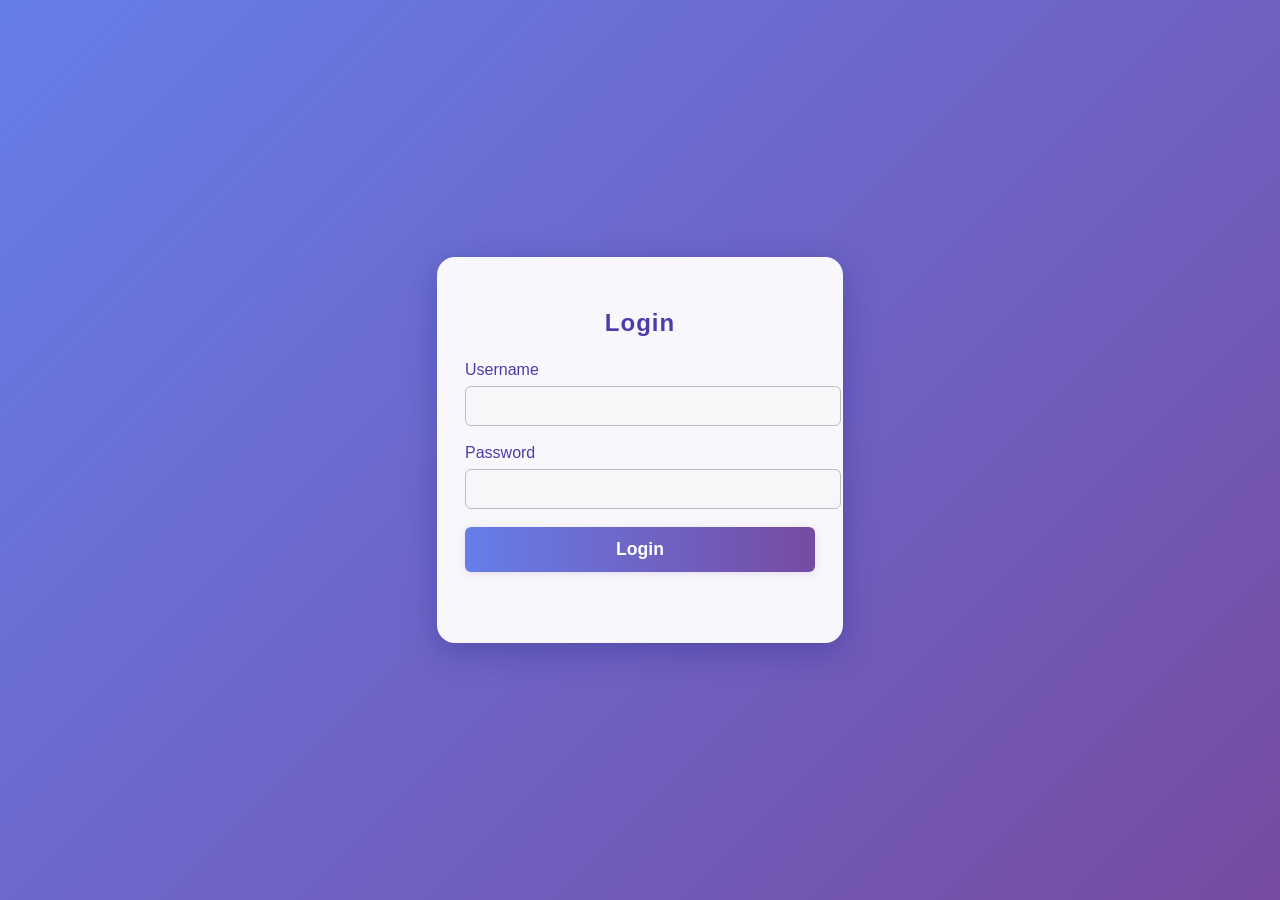
==== index.html @ cd1db39f "project" ====
<!DOCTYPE html>
<html lang="en">
<head>
  <meta charset="UTF-8">
  <meta name="viewport" content="width=device-width, initial-scale=1.0">
  <title>Login</title>
  <link rel="stylesheet" href="login.css">
</head>
<body>
  <div class="login-box">
    <h2>Login</h2>
    <form id="loginForm">
      <div class="input-group">
        <label for="username">Username</label>
        <input type="text" id="username" required>
      </div>
      <div class="input-group">
        <label for="password">Password</label>
        <input type="password" id="password" required>
      </div>
      <button type="submit">Login</button>
      <p class="error-message" id="error-message"></p>
    </form>
  </div>

  <script>
    // Simple credentials for demonstration
    const validUsername = "yhajjmagusib";
    const validPassword = "yhajj";

    document.getElementById("loginForm").addEventListener("submit", function(event) {
      event.preventDefault(); // Prevent form from submitting

      // Get values from the form
      const username = document.getElementById("username").value;
      const password = document.getElementById("password").value;
      const errorMessage = document.getElementById("error-message");

      // Validate the credentials
      if (username === validUsername && password === validPassword) {
        // If login is successful, redirect to the next page (main.html)
        window.location.href = "POS.html";
      } else {
        // If credentials are incorrect, show an error message
        errorMessage.textContent = "Invalid username or password.";
      }
    });
  </script>
</body>
</html>
---- login.css ----
body {
  font-family: 'Segoe UI', Arial, sans-serif;
  background: linear-gradient(135deg, #667eea 0%, #764ba2 100%);
  display: flex;
  justify-content: center;
  align-items: center;
  height: 100vh;
  margin: 0;
}

.login-box {
  background: rgba(255, 255, 255, 0.95);
  padding: 32px 28px 24px 28px;
  border-radius: 18px;
  box-shadow: 0 8px 32px 0 rgba(31, 38, 135, 0.37);
  width: 350px;
  transition: box-shadow 0.3s;
}
.login-box:hover {
  box-shadow: 0 12px 40px 0 rgba(31, 38, 135, 0.45);
}
.login-box h2 {
  text-align: center;
  margin-bottom: 24px;
  color: #4f3ca7;
  letter-spacing: 1px;
}
.input-group {
  margin-bottom: 18px;
}
.input-group label {
  display: block;
  margin-bottom: 7px;
  color: #4f3ca7;
  font-weight: 500;
}
.input-group input {
  width: 100%;
  padding: 10px 12px;
  border-radius: 6px;
  border: 1.5px solid #bdbdbd;
  font-size: 1rem;
  background: #f7f7fa;
  transition: border 0.2s;
}
.input-group input:focus {
  border: 1.5px solid #764ba2;
  outline: none;
  background: #fff;
}
button {
  width: 100%;
  padding: 12px;
  background: linear-gradient(90deg, #667eea 0%, #764ba2 100%);
  color: white;
  border: none;
  border-radius: 6px;
  font-size: 1.1rem;
  font-weight: 600;
  cursor: pointer;
  box-shadow: 0 2px 8px rgba(118, 75, 162, 0.15);
  transition: background 0.2s, transform 0.1s;
}
button:hover {
  background: linear-gradient(90deg, #764ba2 0%, #667eea 100%);
  transform: translateY(-2px) scale(1.03);
}
.error-message {
  color: #e74c3c;
  text-align: center;
  margin-top: 10px;
  font-size: 0.98rem;
  min-height: 22px;
}
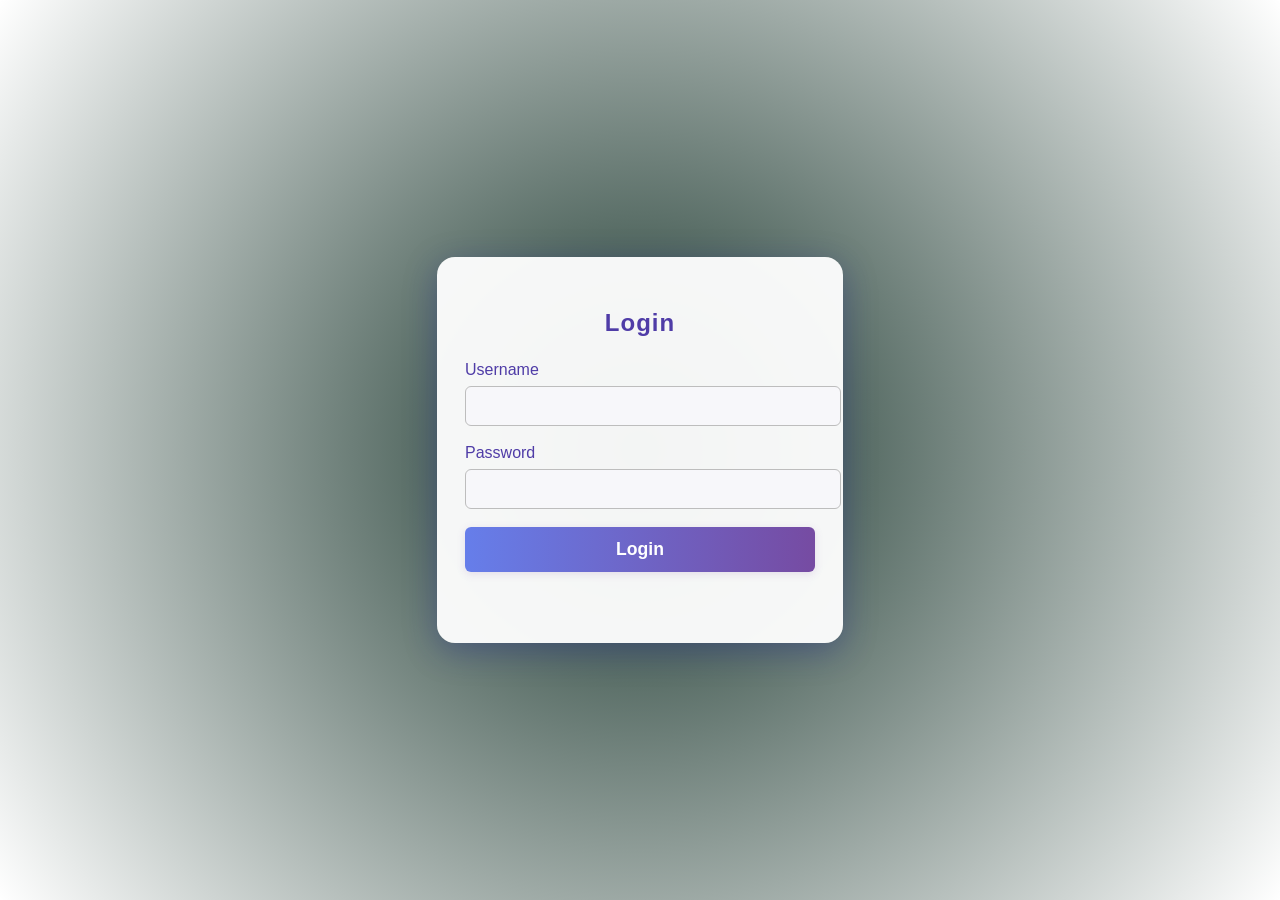
==== commit 1680644d: "project" ====
--- a/index.html
+++ b/index.html
@@ -24,24 +24,19 @@
   </div>
 
   <script>
-    // Simple credentials for demonstration
-    const validUsername = "yhajjmagusib";
-    const validPassword = "yhajj";
+    const validUsername = "jamescalvin";
+    const validPassword = "james";
 
     document.getElementById("loginForm").addEventListener("submit", function(event) {
       event.preventDefault(); // Prevent form from submitting
 
-      // Get values from the form
       const username = document.getElementById("username").value;
       const password = document.getElementById("password").value;
       const errorMessage = document.getElementById("error-message");
 
-      // Validate the credentials
       if (username === validUsername && password === validPassword) {
-        // If login is successful, redirect to the next page (main.html)
         window.location.href = "POS.html";
       } else {
-        // If credentials are incorrect, show an error message
         errorMessage.textContent = "Invalid username or password.";
       }
     });
--- a/login.css
+++ b/login.css
@@ -1,6 +1,6 @@
 body {
   font-family: 'Segoe UI', Arial, sans-serif;
-  background: linear-gradient(135deg, #667eea 0%, #764ba2 100%);
+  background: radial-gradient(circle at center, #143127fb, transparent);
   display: flex;
   justify-content: center;
   align-items: center;
